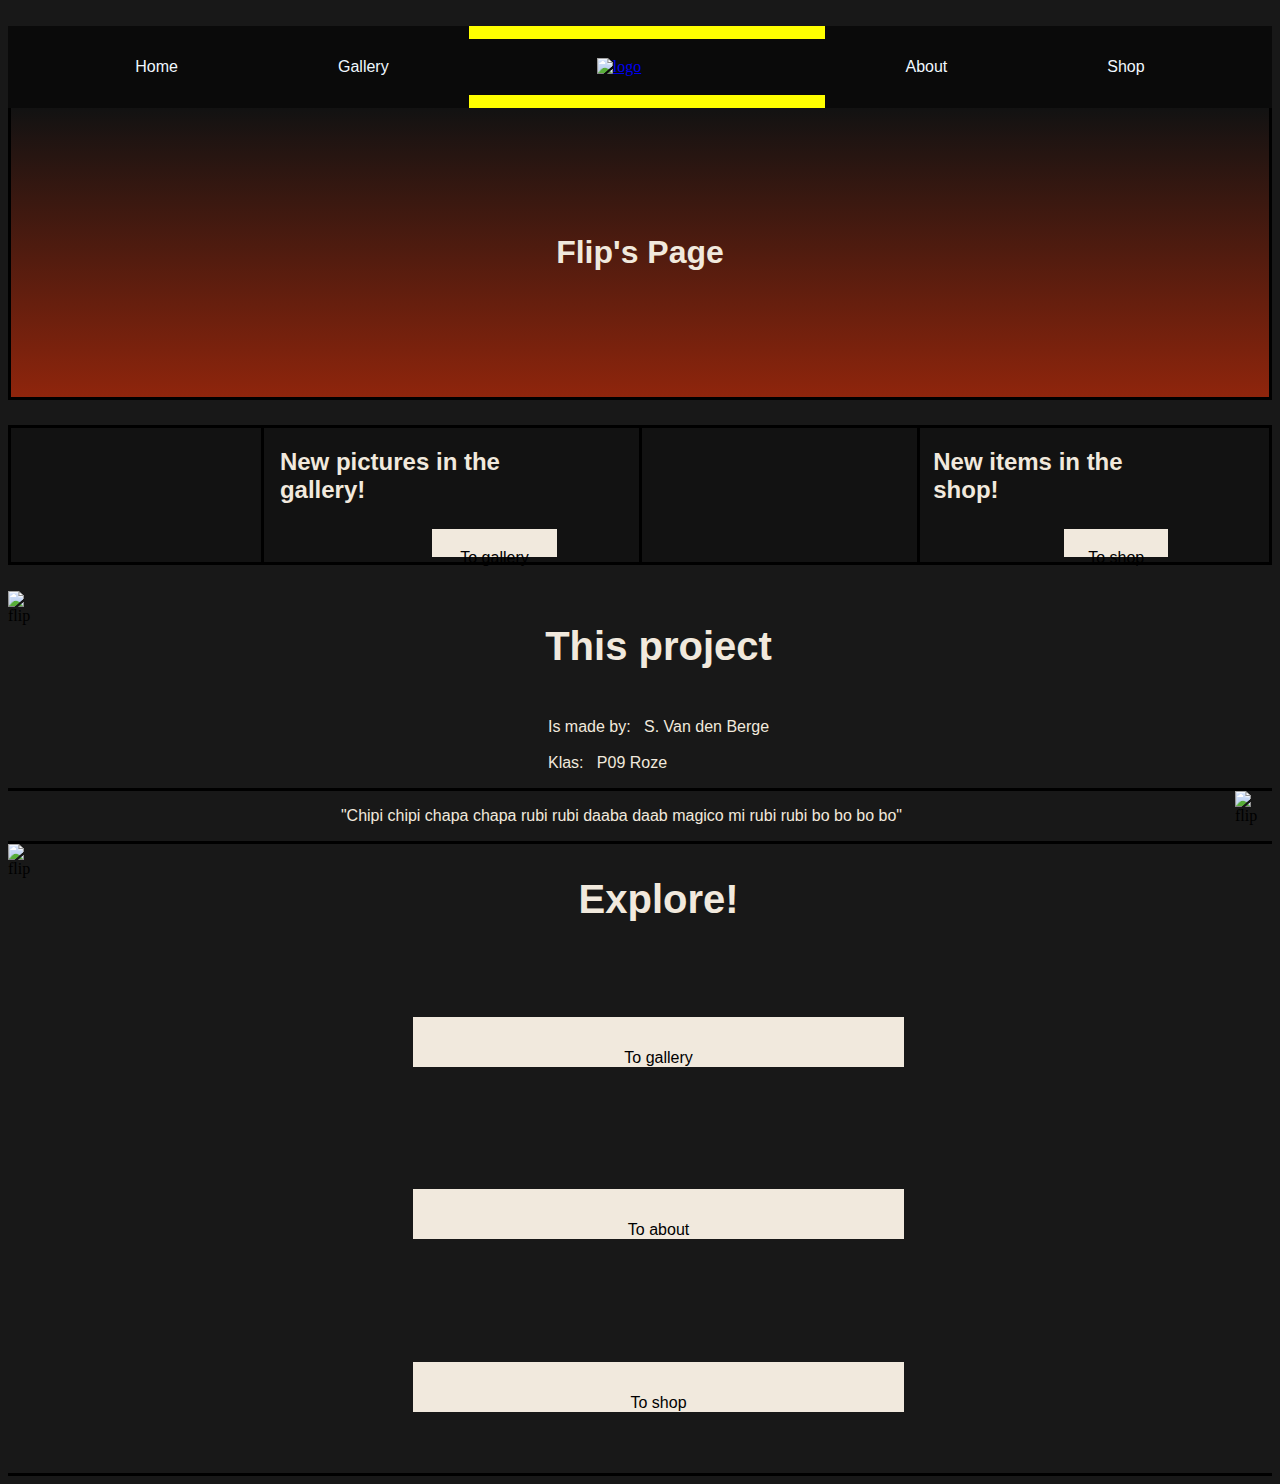
==== index.html @ b7b0c2b3 "Add files via upload" ====
<!DOCTYPE html>
<html lang="en">
<head>
    <meta charset="UTF-8">
    <meta name="viewport" content="width=device-width, initial-scale=1.0">
    <link rel="stylesheet" href="style.css">
    <title>Home</title>
</head>
<body>
    <br>
    <header>
        <nav>
            <ul id="menu">
                <li class="linu"><a class="lili" href="index.html">Home</a></li>
                <li class="linu"><a class="lili" href="work.html">Gallery</a></li>
                <li class="linu"><a id="logo" href="index.html"><img id="pogo" src="flipfotos/logo/SVG/Middel 1.svg" alt="logo"></a></li> <!--Misschien een andere link voor complete reset?-->
                <li class="linu"><a class="lele" href="about.html">About</a></li>
                <li class="linu"><a class="lele" href="shop.html">Shop</a></li>
            </ul>
        </nav>
    </header>

    <main>

        <div id="banner">
            <h1>Flip's Page</h1>
            <img id="flipcover" src="flipfotos/logo/SVG/SVG/banner4.svg" alt="">
        </div>

        <div class="belangrijk">
            <div class="melding"> 
                <img src="flipfotos/lightr/lick.jpg" alt="">
                <div class="new">
                    <h2>New pictures in the gallery!</h2>
                    <div class="onder">
                        <img id="newpic" src="flipfotos/gallerij/flip-in-de-zon.jpeg" alt="">
                        <a class="buttonto" href="work.html">To gallery</a>
                    </div>
                    
                </div>
            </div>
            <div class="melding"> 
                <img src="flipfotos/lightr/shock.jpg" alt="">
                <div class="new">
                    <h2>New items in the shop!</h2>
                    <div class="onder">
                        <img id="newshop" src="shopfotos/pocketcat.jpg" alt="">
                        <a class="buttonto" href="shop.html">To shop</a>
                    </div>
                </div>
            </div>
        </div>

        <div class="boxbox">
            <div class="fotobox">
                <div class="other">
                    <img id="first" class="mediumfoto" src="flipfotos/lightr/edit.jpg" alt="flip" >
                    <div class="project">
                        <h2>This project</h2>
                        <p>
                            Is made by:&nbsp;&nbsp;&nbsp;S. Van den Berge <br>
                            <br>
                            Klas:&nbsp;&nbsp;&nbsp;P09 Roze


                        </p>
                    </div>
                </div>
                <div class="other1">
                    <img id="second" class="mediumfoto" src="flipfotos/lightr/edit4.jpg" alt="flip">
                    <div class="project2">
                        <p>
                            "Chipi chipi chapa chapa rubi rubi daaba daab magico mi rubi rubi bo bo bo bo"
                        </p>
                    </div>
                </div>
                <div class="other">
                    <img id="third" class="mediumfoto" src="flipfotos/lightr/edit3.jpg" alt="flip">
                    <div class="project">
                        <h2>Explore!</h2>
                        <a class="buttano" href="work.html">To gallery</a>
                        <a class="buttano" href="about.html">To about</a>
                        <a class="buttano" href="shop.html">To shop</a>                        
                    </div>
                </div>
            </div>
        </div>
    </main>
 
    <footer>
        
    </footer>
</body>
</html>
---- style.css ----
@font-face {
    font-family: 'comfortaa';
    src: url(fonts/Comfortaa-VariableFont_wght.ttf);
}

@font-face {
    font-family: 'museo';
    src: url(fonts/MuseoModerno-VariableFont_wght.ttf);
}

@font-face {
    font-family: 'bodoni';
    src: url(fonts/BodoniModa-VariableFont_opsz\,wght.ttf);
}

body {
    background-color: rgb(24, 24, 24); /* een andere kleur dan zwart makker */
}

p, h1, h2, h3, h4, h5 {
    font-family: 'museo', sans-serif;
    color: rgb(241, 233, 221);
}

p {
    font-family: 'comfortaa', sans-serif;
    color: rgb(241, 233, 221);
}

/*menubalk*/


nav {
    display: flex;
    justify-content: center;
    background-color: rgb(10, 10, 10);
    padding: 0%;
}

#menu {
    display: flex;
    flex-direction: row;
    list-style-type: none;
    padding: 0%;
    margin: 0%;
    background-color: yellow;
}

ul {
    display: flex;
    align-items: center;
}

.lili{
    display: block;
    padding-right: 5em;
    padding-left: 5em;
    padding-bottom: 2em;
    padding-top: 2em;
    text-decoration: none; 
    font-family: 'bodoni', sans-serif;
    color: aliceblue;
    background-color: rgb(10, 10, 10);
}

.lili:hover {
    background-color: rgb(18, 18, 18);
    transform: translateX(0.5em) translateY(-0.5em);
    transition: 100ms ease-in;
}

.lele{
    display: block;
    padding-right: 5em;
    padding-left: 5em;
    padding-bottom: 2em;
    padding-top: 2em;
    text-decoration: none; 
    font-family: 'bodoni', sans-serif;
    color: aliceblue;
    background-color: rgb(10, 10, 10);
}

.lele:hover {
    background-color: rgb(18, 18, 18);
    transform: translateX(-0.5em) translateY(-0.5em);
    transition: 100ms ease-in;
}

#logo {
    display: block; 
    padding-right: 8em;
    padding-left: 8em;
    padding-top: 1.18em;
    padding-bottom: 1.18em;
    background-color: rgb(10, 10, 10);
    align-self: center;
}

#pogo {
    display: block;
    width: 6.30em;
    padding: 0%;
    border: 0em;
    margin: 0%;
    align-items: first baseline;
}


/* index.html */

#banner {
    display: flex;
    flex-direction: column;
    justify-content: center;
    padding-top: 10%;
    background-image: linear-gradient(rgb(18,18,18), rgb(143, 37, 12));
    background-color: rgb(10, 10, 10);
    border: solid 3px;
    border: color(rgb(10, 10, 10));
    border-top: 0px;

    h1 {
        align-self: center;
        padding: 0%;
        margin: 0%;
    }

    img {
        align-self: center;
        margin-top: 10%;
        width: 40%;
    }
}


.belangrijk {
    display: flex;
    flex-direction: row;
    background-color: rgb(18, 18, 18);
    border: solid 3px;
    border-right: none;
    margin-top: 2%;

    .melding {
        display: flex;
        flex-direction: row;
        border-right: solid 3px;
        justify-content: center;
        width: 50%;

        img {
            border-right: solid 3px;
            border-top: none;
            width: 30%;
            height: auto;
        }

        .new {
            display: flex;
            flex-direction: column;

            h2 {
                padding-left: 5%;
            }

            .onder { 
                display: flex;
                justify-content: space-around;
            
                #newshop {
                    width: 30%;
                    padding: 5%;
                    border: none;
                }

                #newpic {
                    width: 25%;
                    padding: 5%;
                    border: none;
                }

                .buttonto {
                    font-family: 'bodoni', sans-serif;
                    display: inline-block;
                    align-self: center;
                    background-color:rgb(241, 233, 221);
                    color: black;
                    margin: 0%;
                    text-decoration: none;
                    width: 40%;
                    height: 20%;
                    border: 0px;
                    padding-top: 1.25em;
                    text-align: center;
                }
            }
        }
    }
}

.fotobox {
    margin-top: 2%;
    display: flex;
    flex-direction: column;
}

.mediumfoto {
    max-width: 40%;
}

.other {
    border: solid 3px;
    border-top: none;
    border-right: none;
    border-left: none;
    display: flex;
    flex-direction: row;
}

.other1{
    display: flex;
    flex-direction: row-reverse;
    border: solid 3px;
    border-top: none;
    border-right: none;
    border-left: none;
}

.project2 {
    width: 100%;
    display: flex;
    flex-direction: column;
    align-items: center;
    align-self: center;
}

.project {
    width: 100%;
    display: flex;
    flex-direction: column;
    align-items: center;

    h2 {
        font-size: 250%;
    }
}

.buttano {
    font-family: 'bodoni', sans-serif;
    display: inline-block;
    background-color:rgb(241, 233, 221);
    color: black;
    margin: 5%;
    text-decoration: none;
    width: 40%;
    height: 20%;
    border: 0px;
    padding-top: 2em;
    text-align: center;
}

/* shop.html */

.shopbox {
    display: flex;
    flex-direction: row;
    align-items: space-evenly;
    padding: 10%;
}

.leftside {
    display: flex;
    width: 100%;
    padding: 5%;
    justify-content: center;
    background-color: rgb(255, 255, 255);
}

.shopimage {
    width: 100%;
}

.rightside {
    display: flex;
    flex-direction: column;
    padding: 5%;
    width: 100%;
    background-color: rgb(10, 10, 10);
}


.buttonshop {
    font-family: 'bodoni', sans-serif;
    display: inline-block;
    background-color:rgb(241, 233, 221);
    color: black;
    margin: 0%;
    text-decoration: none;
    width: 40%;
    height: 10%;
    align-self: flex-end;
    padding-top: 1.25em;
    text-align: center;
}


/* work.html */

.titel {
    display: flex;
    justify-content: center;
}

.thumbs {
  display:flex;
  flex-wrap: wrap;
  justify-content: center;
  align-items: center;
  max-width: 100%;
  > a {
    width: 20%;
    margin:10px;
    overflow:hidden;
    box-shadow:0 0 0 3px white, 0 5px 8px 3px rgba(black, 0.6);
    img {
      transform:scale(1);
      transition:transform 0.1s ease-in-out;
      filter:grayscale(50%);
      width: 100%;
    }
    &:hover {
      img {
        transform:scale(1.1);
        filter:grayscale(0%);
      }
    }
  }
}

.lightbox {
    border: 5px;
    position: fixed;
    display: flex;
    align-items: center;
    justify-content: center;
    background:rgba(black,0.5);
    backdrop-filter:blur(10px);
    height:100%;
    width:100%;
    left:0;
    top:0;
    transform:translateY(-100%);
    opacity:0;
    transition:opacity 0.5s ease-in-out;
    &:has(div:target) {
        transform:translateY(0%);
        opacity:1;
    }
    }
    .target {
        display: flex;
        position:absolute;
        height: 100%;
        width: auto;
        justify-content: center;
        transform:scale(0);
        .content {
        padding: 0%;
        margin: 0%;
        display: flex;
        transform:scale(0.9);
        opacity:0;
        justify-content: center;
        align-self: center;  
        transition:transform 0.25s ease-in-out,opacity 0.25s ease-in-out;
        img {
            align-self: center;
            z-index: 10;
            max-width:35%;
            margin:0;
            padding: 0%;
        }
        }
        &:target {
        transform:scale(1);
        .content {
            transform:scale(1);
            opacity:1;
        }
        .behind {
            display: flex;
            z-index: -1;
            position: absolute;
            justify-content: center;
            align-self: center;
            width: 100%;
            height: 100%;
            border: 5px;
            width: 100%;
            a {
                align-self: center;
                padding: 100%;
            }
        }
        }
}

/*about*/

#about {
    display: flex;
    flex-direction: row;
    align-items: center;

}

#abouthim {
    width: 50%;
    height: 50%;
}

#abouttext {
    max-width: 50%;
    padding: 3%;
}
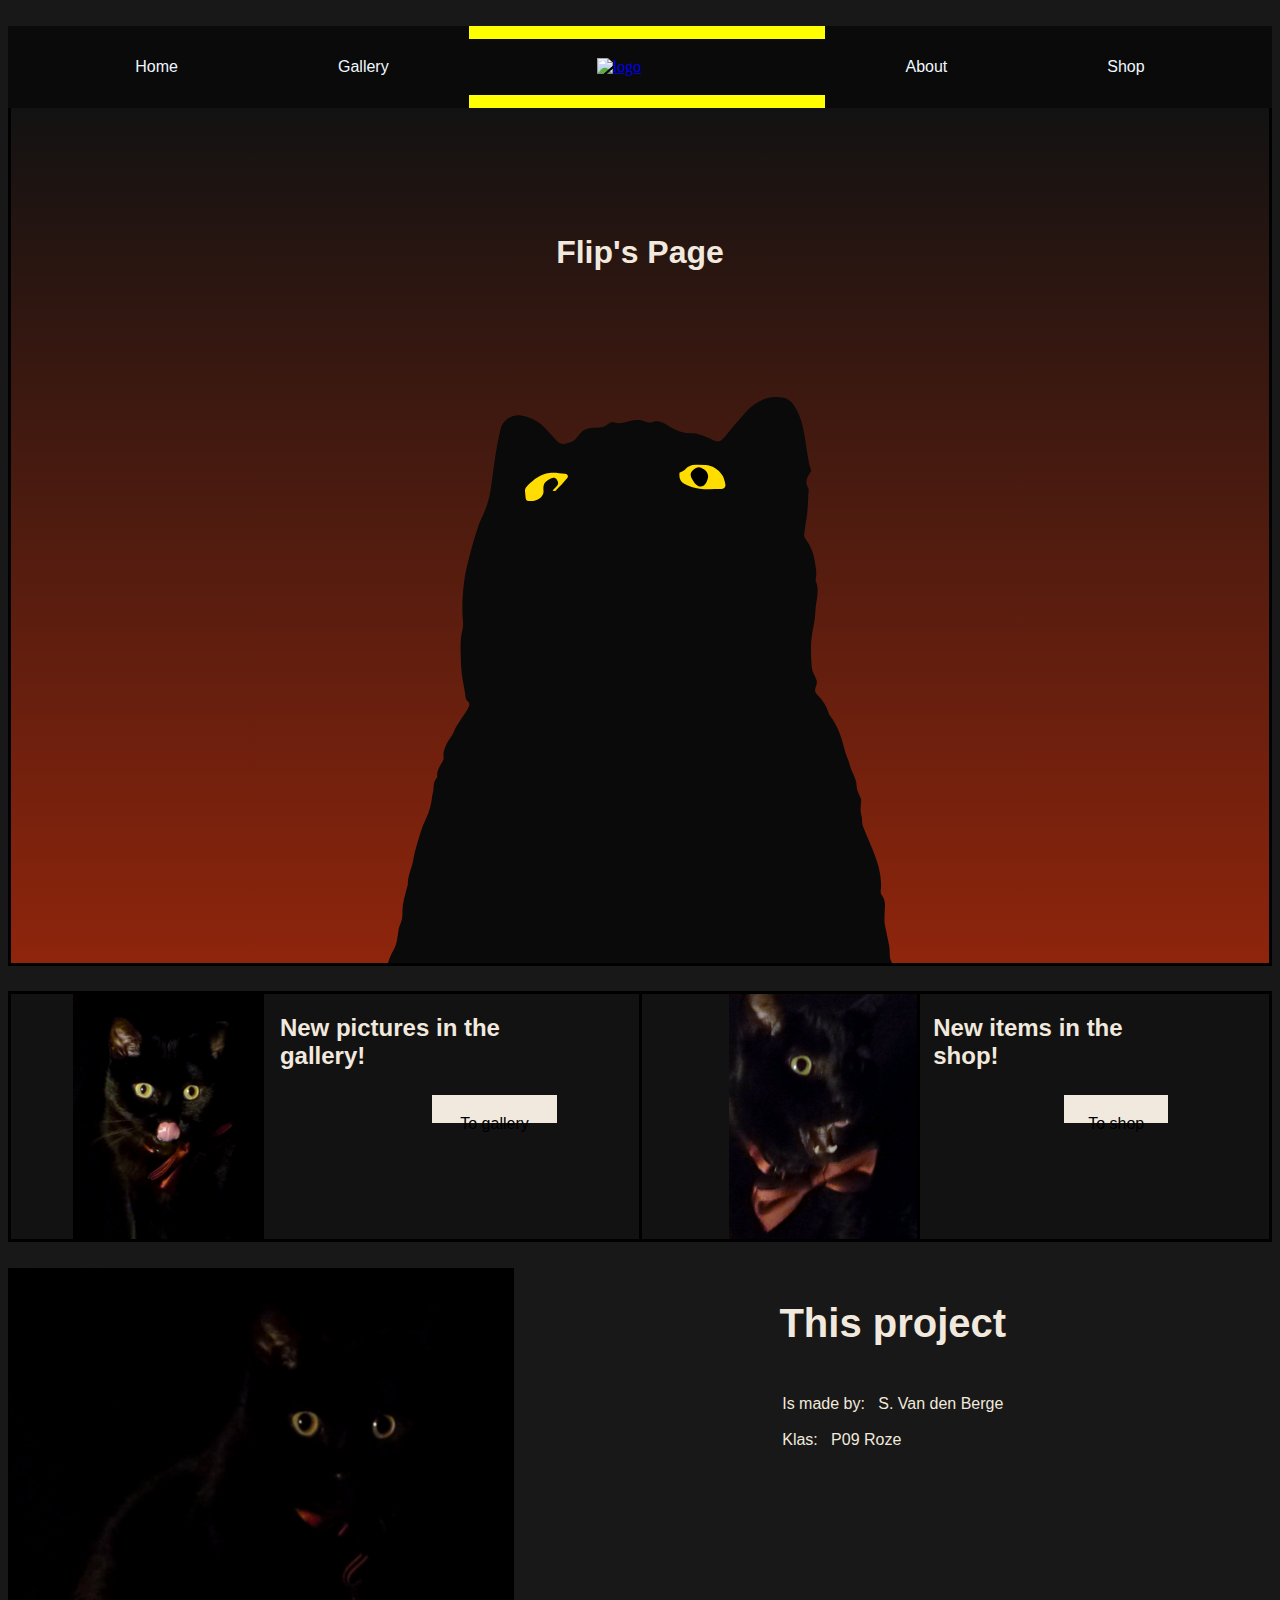
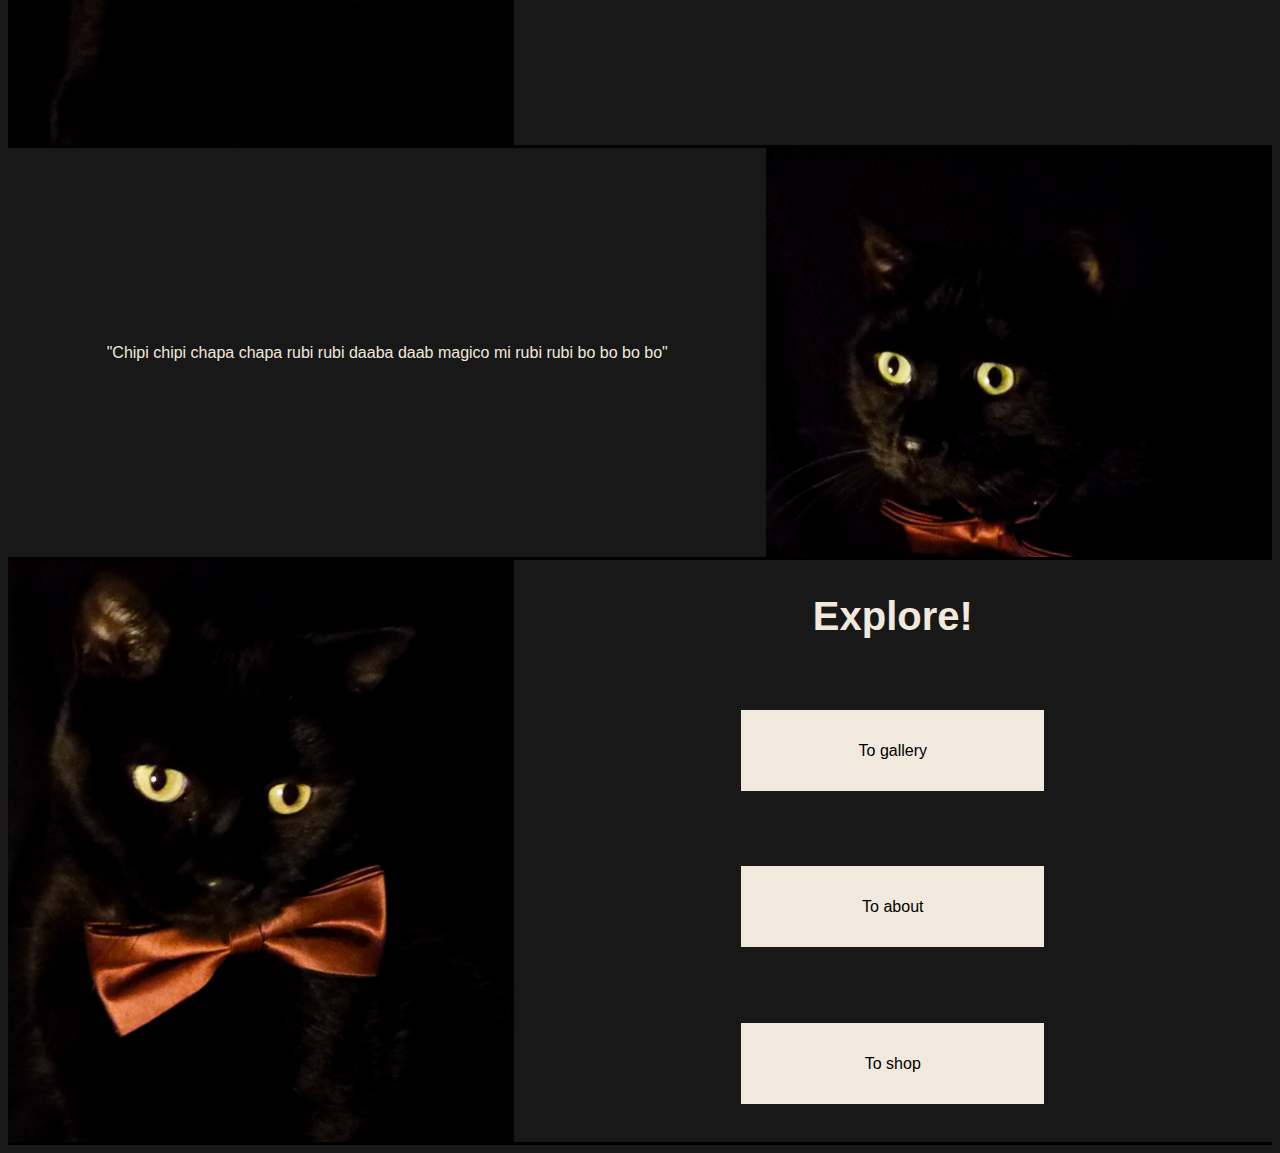
==== commit 86a2ede2: "Update index.html" ====
--- a/index.html
+++ b/index.html
@@ -24,12 +24,12 @@
 
         <div id="banner">
             <h1>Flip's Page</h1>
-            <img id="flipcover" src="flipfotos/logo/SVG/SVG/banner4.svg" alt="">
+            <img id="flipcover" src="logo/SVG/SVG/banner4.svg" alt="">
         </div>
 
         <div class="belangrijk">
             <div class="melding"> 
-                <img src="flipfotos/lightr/lick.jpg" alt="">
+                <img src="lightr/lick.jpg" alt="">
                 <div class="new">
                     <h2>New pictures in the gallery!</h2>
                     <div class="onder">
@@ -40,7 +40,7 @@
                 </div>
             </div>
             <div class="melding"> 
-                <img src="flipfotos/lightr/shock.jpg" alt="">
+                <img src="lightr/shock.jpg" alt="">
                 <div class="new">
                     <h2>New items in the shop!</h2>
                     <div class="onder">
@@ -54,7 +54,7 @@
         <div class="boxbox">
             <div class="fotobox">
                 <div class="other">
-                    <img id="first" class="mediumfoto" src="flipfotos/lightr/edit.jpg" alt="flip" >
+                    <img id="first" class="mediumfoto" src="lightr/edit.jpg" alt="flip" >
                     <div class="project">
                         <h2>This project</h2>
                         <p>
@@ -67,7 +67,7 @@
                     </div>
                 </div>
                 <div class="other1">
-                    <img id="second" class="mediumfoto" src="flipfotos/lightr/edit4.jpg" alt="flip">
+                    <img id="second" class="mediumfoto" src="lightr/edit4.jpg" alt="flip">
                     <div class="project2">
                         <p>
                             "Chipi chipi chapa chapa rubi rubi daaba daab magico mi rubi rubi bo bo bo bo"
@@ -75,7 +75,7 @@
                     </div>
                 </div>
                 <div class="other">
-                    <img id="third" class="mediumfoto" src="flipfotos/lightr/edit3.jpg" alt="flip">
+                    <img id="third" class="mediumfoto" src="lightr/edit3.jpg" alt="flip">
                     <div class="project">
                         <h2>Explore!</h2>
                         <a class="buttano" href="work.html">To gallery</a>
@@ -91,4 +91,4 @@
         
     </footer>
 </body>
-</html>+</html>
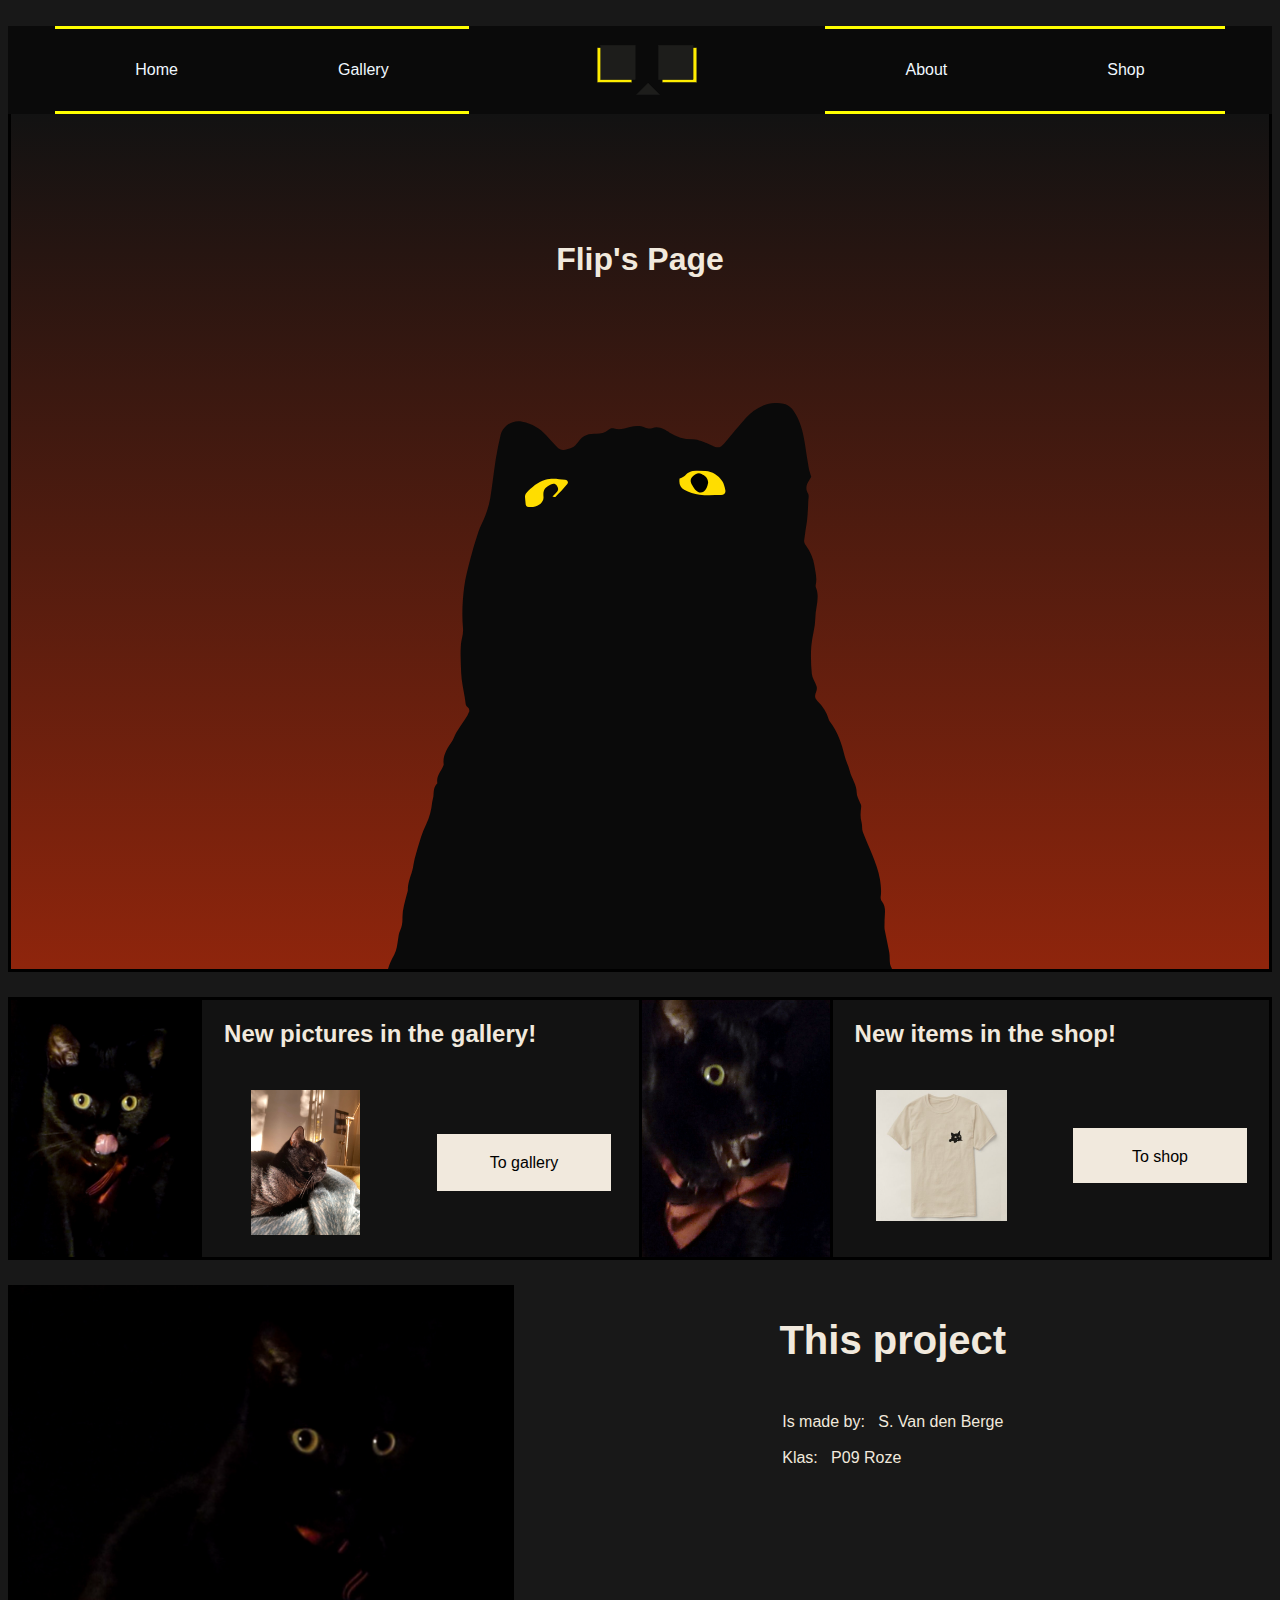
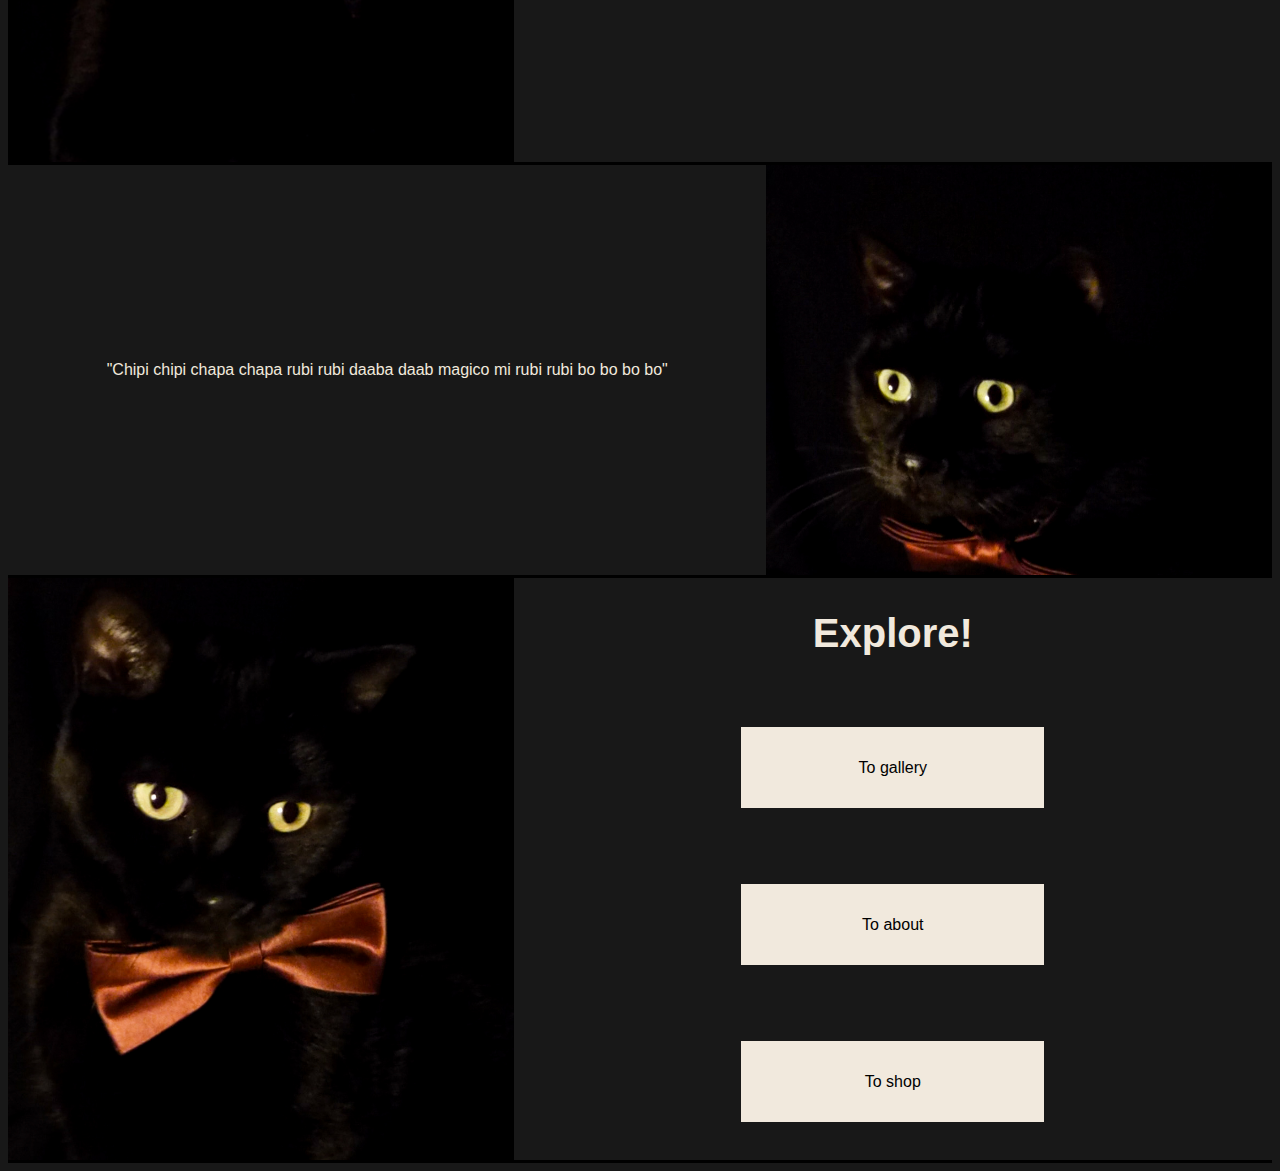
==== commit 58b8caa4: "Update index.html" ====
--- a/index.html
+++ b/index.html
@@ -13,7 +13,7 @@
             <ul id="menu">
                 <li class="linu"><a class="lili" href="index.html">Home</a></li>
                 <li class="linu"><a class="lili" href="work.html">Gallery</a></li>
-                <li class="linu"><a id="logo" href="index.html"><img id="pogo" src="flipfotos/logo/SVG/Middel 1.svg" alt="logo"></a></li> <!--Misschien een andere link voor complete reset?-->
+                <li class="linu"><a id="logo" href="index.html"><img id="pogo" src="logo/SVG/Middel 1.svg" alt="logo"></a></li> <!--Misschien een andere link voor complete reset?-->
                 <li class="linu"><a class="lele" href="about.html">About</a></li>
                 <li class="linu"><a class="lele" href="shop.html">Shop</a></li>
             </ul>
@@ -33,7 +33,7 @@
                 <div class="new">
                     <h2>New pictures in the gallery!</h2>
                     <div class="onder">
-                        <img id="newpic" src="flipfotos/gallerij/flip-in-de-zon.jpeg" alt="">
+                        <img id="newpic" src="gallerij/flip-in-de-zon.jpeg" alt="">
                         <a class="buttonto" href="work.html">To gallery</a>
                     </div>
                     
@@ -44,7 +44,7 @@
                 <div class="new">
                     <h2>New items in the shop!</h2>
                     <div class="onder">
-                        <img id="newshop" src="shopfotos/pocketcat.jpg" alt="">
+                        <img id="newshop" src="pocketcat.jpg" alt="">
                         <a class="buttonto" href="shop.html">To shop</a>
                     </div>
                 </div>
